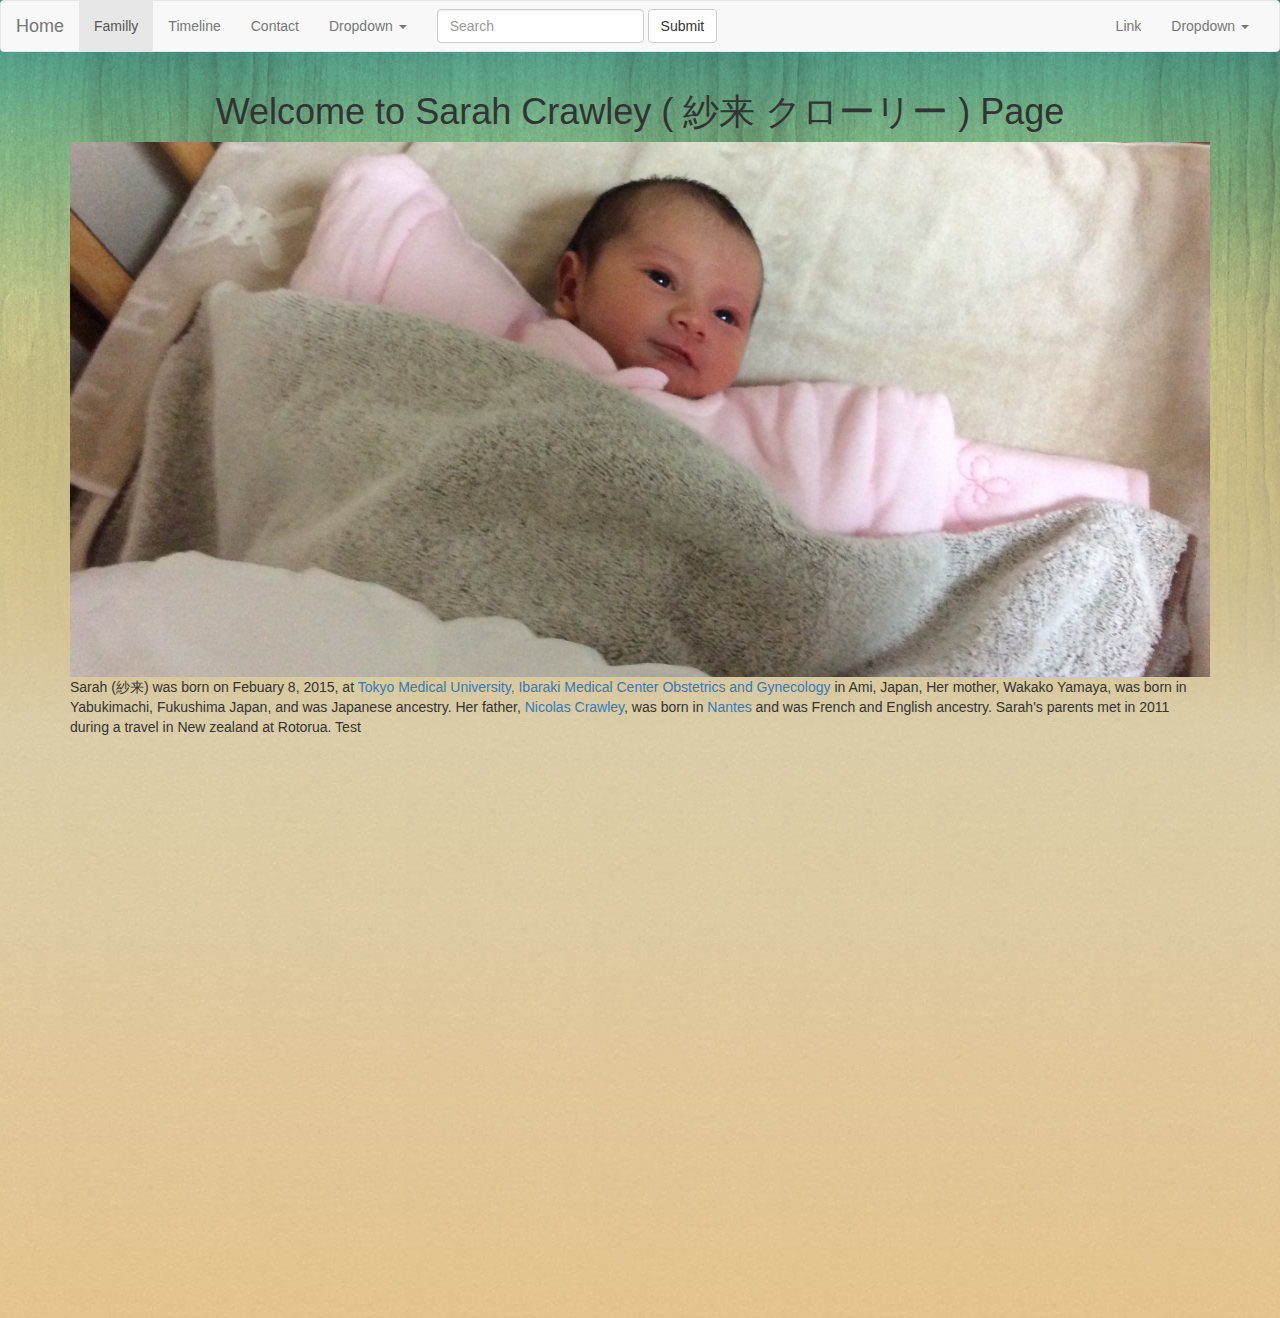
==== familly.html @ e09f09f4 "add meta data" ====
<!doctype html>
<html class="no-js" lang="">
<head>
    <meta charset="utf-8">
    <meta http-equiv="X-UA-Compatible" content="IE=edge">
    <title>Sarah Crawley  ( 紗来 クローリー )</title>
    <meta name="description" content="Sarah crawley (紗来 クローリー ) page">
    <meta name="viewport" content="width=device-width, initial-scale=1">
    <meta name="Keywords" lang="fr" content="sarah,crawley" />
    <meta name="Identifier-URL" content="http://sarahcrawley.fr/" />
    <meta name="Publisher" content="Nicolas Crawley" />
    <meta name="Copyright" content="(c) 2015 Nicolas Crawley" />
    <link rel="apple-touch-icon" href="apple-touch-icon.png">
    <!-- Place favicon.ico in the root directory -->

    <link rel="stylesheet" href="css/normalize.css">
    <link rel="stylesheet" href="css/main.css">
    <link rel="stylesheet" href="css/sarah.css">
    <!-- Latest compiled and minified CSS -->
    <link rel="stylesheet" href="https://maxcdn.bootstrapcdn.com/bootstrap/3.3.4/css/bootstrap.min.css">

    <script src="js/vendor/modernizr-2.8.3.min.js"></script>
</head>
<body class="background">
<!--[if lt IE 8]>
<p class="browserupgrade">You are using an <strong>outdated</strong> browser. Please <a href="http://browsehappy.com/">upgrade your browser</a> to improve your experience.</p>
<![endif]-->


<nav class="navbar navbar-default">
    <div class="container-fluid">
        <!-- Brand and toggle get grouped for better mobile display -->
        <div class="navbar-header">
            <button type="button" class="navbar-toggle collapsed" data-toggle="collapse" data-target="#bs-example-navbar-collapse-1">
                <span class="sr-only">Toggle navigation</span>
                <span class="icon-bar"></span>
                <span class="icon-bar"></span>
                <span class="icon-bar"></span>
            </button>
            <a class="navbar-brand" href="#">Home</a>
        </div>

        <!-- Collect the nav links, forms, and other content for toggling -->
        <div class="collapse navbar-collapse" id="bs-example-navbar-collapse-1">
            <ul class="nav navbar-nav">
                <li class="active"><a href="#">Familly <span class="sr-only">(current)</span></a></li>
                <li><a href="#">Timeline</a></li>
                <li><a href="#">Contact</a></li>
                <li class="dropdown">
                    <a href="#" class="dropdown-toggle" data-toggle="dropdown" role="button" aria-expanded="false">Dropdown <span class="caret"></span></a>
                    <ul class="dropdown-menu" role="menu">
                        <li><a href="#">Action</a></li>
                        <li><a href="#">Another action</a></li>
                        <li><a href="#">Something else here</a></li>
                        <li class="divider"></li>
                        <li><a href="#">Separated link</a></li>
                        <li class="divider"></li>
                        <li><a href="#">One more separated link</a></li>
                    </ul>
                </li>
            </ul>
            <form class="navbar-form navbar-left" role="search">
                <div class="form-group">
                    <input type="text" class="form-control" placeholder="Search">
                </div>
                <button type="submit" class="btn btn-default">Submit</button>
            </form>
            <ul class="nav navbar-nav navbar-right">
                <li><a href="#">Link</a></li>
                <li class="dropdown">
                    <a href="#" class="dropdown-toggle" data-toggle="dropdown" role="button" aria-expanded="false">Dropdown <span class="caret"></span></a>
                    <ul class="dropdown-menu" role="menu">
                        <li><a href="#">Action</a></li>
                        <li><a href="#">Another action</a></li>
                        <li><a href="#">Something else here</a></li>
                        <li class="divider"></li>
                        <li><a href="#">Separated link</a></li>
                    </ul>
                </li>
            </ul>
        </div><!-- /.navbar-collapse -->
    </div><!-- /.container-fluid -->
</nav>


<div class="container">

    <div align="center">
        <h1>Welcome to Sarah Crawley ( 紗来 クローリー ) Page</h1>
    </div>

    <img  src="img/IMG_2820.JPG" alt="sarah crawley" class="img-responsive"   >

    <div >
        Sarah (紗来) was born on Febuary 8, 2015, at <a target="_blank" href="http://f5.s901v.smilestart.ne.jp/news/article/2%E6%9C%888%E6%97%A5%E7%94%9F%E3%81%BE%E3%82%8C%E3%81%AE%E8%B5%A4%E3%81%A1%E3%82%83%E3%82%93">Tokyo Medical University, Ibaraki Medical Center Obstetrics and Gynecology</a> in Ami, Japan,
        Her mother, Wakako Yamaya, was born in Yabukimachi, Fukushima Japan, and was Japanese ancestry.
        Her father, <a target="_blank" href="http://www.crawley.fr">Nicolas Crawley</a>, was born in <a target="_blank" href="http://www.nantes.fr" >Nantes</a> and was French and English ancestry.
        Sarah's parents met in 2011 during a travel in New zealand at Rotorua.
        Test
    </div>


</div><!-- /.container -->



<!-- Placed at the end of the document so the pages load faster -->
<script src="bower_components/jquery/dist/jquery.min.js"></script>
<script src="bower_components/bootstrap/dist/js/bootstrap.min.js"></script>
<script src="js/plugins.js"></script>
<script src="js/main.js"></script>


<script>
    (function(b,o,i,l,e,r){b.GoogleAnalyticsObject=l;b[l]||(b[l]=
            function(){(b[l].q=b[l].q||[]).push(arguments)});b[l].l=+new Date;
        e=o.createElement(i);r=o.getElementsByTagName(i)[0];
        e.src='//www.google-analytics.com/analytics.js';
        r.parentNode.insertBefore(e,r)}(window,document,'script','ga'));
    ga('create','UA-61285457-1','auto');ga('send','pageview');
</script>
</body>
</html>
---- css/main.css ----
/*! HTML5 Boilerplate v5.0.0 | MIT License | http://h5bp.com/ */

/*
 * What follows is the result of much research on cross-browser styling.
 * Credit left inline and big thanks to Nicolas Gallagher, Jonathan Neal,
 * Kroc Camen, and the H5BP dev community and team.
 */

/* ==========================================================================
   Base styles: opinionated defaults
   ========================================================================== */

html {
    color: #222;
    font-size: 1em;
    line-height: 1.4;
}

/*
 * Remove text-shadow in selection highlight:
 * https://twitter.com/miketaylr/status/12228805301
 *
 * These selection rule sets have to be separate.
 * Customize the background color to match your design.
 */

::-moz-selection {
    background: #b3d4fc;
    text-shadow: none;
}

::selection {
    background: #b3d4fc;
    text-shadow: none;
}

/*
 * A better looking default horizontal rule
 */

hr {
    display: block;
    height: 1px;
    border: 0;
    border-top: 1px solid #ccc;
    margin: 1em 0;
    padding: 0;
}

/*
 * Remove the gap between audio, canvas, iframes,
 * images, videos and the bottom of their containers:
 * https://github.com/h5bp/html5-boilerplate/issues/440
 */

audio,
canvas,
iframe,
img,
svg,
video {
    vertical-align: middle;
}

/*
 * Remove default fieldset styles.
 */

fieldset {
    border: 0;
    margin: 0;
    padding: 0;
}

/*
 * Allow only vertical resizing of textareas.
 */

textarea {
    resize: vertical;
}

/* ==========================================================================
   Browser Upgrade Prompt
   ========================================================================== */

.browserupgrade {
    margin: 0.2em 0;
    background: #ccc;
    color: #000;
    padding: 0.2em 0;
}

/* ==========================================================================
   Author's custom styles
   ========================================================================== */

















/* ==========================================================================
   Helper classes
   ========================================================================== */

/*
 * Hide visually and from screen readers:
 * http://juicystudio.com/article/screen-readers-display-none.php
 */

.hidden {
    display: none !important;
    visibility: hidden;
}

/*
 * Hide only visually, but have it available for screen readers:
 * http://snook.ca/archives/html_and_css/hiding-content-for-accessibility
 */

.visuallyhidden {
    border: 0;
    clip: rect(0 0 0 0);
    height: 1px;
    margin: -1px;
    overflow: hidden;
    padding: 0;
    position: absolute;
    width: 1px;
}

/*
 * Extends the .visuallyhidden class to allow the element
 * to be focusable when navigated to via the keyboard:
 * https://www.drupal.org/node/897638
 */

.visuallyhidden.focusable:active,
.visuallyhidden.focusable:focus {
    clip: auto;
    height: auto;
    margin: 0;
    overflow: visible;
    position: static;
    width: auto;
}

/*
 * Hide visually and from screen readers, but maintain layout
 */

.invisible {
    visibility: hidden;
}

/*
 * Clearfix: contain floats
 *
 * For modern browsers
 * 1. The space content is one way to avoid an Opera bug when the
 *    `contenteditable` attribute is included anywhere else in the document.
 *    Otherwise it causes space to appear at the top and bottom of elements
 *    that receive the `clearfix` class.
 * 2. The use of `table` rather than `block` is only necessary if using
 *    `:before` to contain the top-margins of child elements.
 */

.clearfix:before,
.clearfix:after {
    content: " "; /* 1 */
    display: table; /* 2 */
}

.clearfix:after {
    clear: both;
}

/* ==========================================================================
   EXAMPLE Media Queries for Responsive Design.
   These examples override the primary ('mobile first') styles.
   Modify as content requires.
   ========================================================================== */

@media only screen and (min-width: 35em) {
    /* Style adjustments for viewports that meet the condition */
}

@media print,
       (-o-min-device-pixel-ratio: 5/4),
       (-webkit-min-device-pixel-ratio: 1.25),
       (min-resolution: 120dpi) {
    /* Style adjustments for high resolution devices */
}

/* ==========================================================================
   Print styles.
   Inlined to avoid the additional HTTP request:
   http://www.phpied.com/delay-loading-your-print-css/
   ========================================================================== */

@media print {
    *,
    *:before,
    *:after {
        background: transparent !important;
        color: #000 !important; /* Black prints faster:
                                   http://www.sanbeiji.com/archives/953 */
        box-shadow: none !important;
        text-shadow: none !important;
    }

    a,
    a:visited {
        text-decoration: underline;
    }

    a[href]:after {
        content: " (" attr(href) ")";
    }

    abbr[title]:after {
        content: " (" attr(title) ")";
    }

    /*
     * Don't show links that are fragment identifiers,
     * or use the `javascript:` pseudo protocol
     */

    a[href^="#"]:after,
    a[href^="javascript:"]:after {
        content: "";
    }

    pre,
    blockquote {
        border: 1px solid #999;
        page-break-inside: avoid;
    }

    /*
     * Printing Tables:
     * http://css-discuss.incutio.com/wiki/Printing_Tables
     */

    thead {
        display: table-header-group;
    }

    tr,
    img {
        page-break-inside: avoid;
    }

    img {
        max-width: 100% !important;
    }

    p,
    h2,
    h3 {
        orphans: 3;
        widows: 3;
    }

    h2,
    h3 {
        page-break-after: avoid;
    }
}
---- css/sarah.css ----
.background {
    background: url(../img/bg-pattern.jpg) repeat-x center top;
    min-height: 1318px;
}
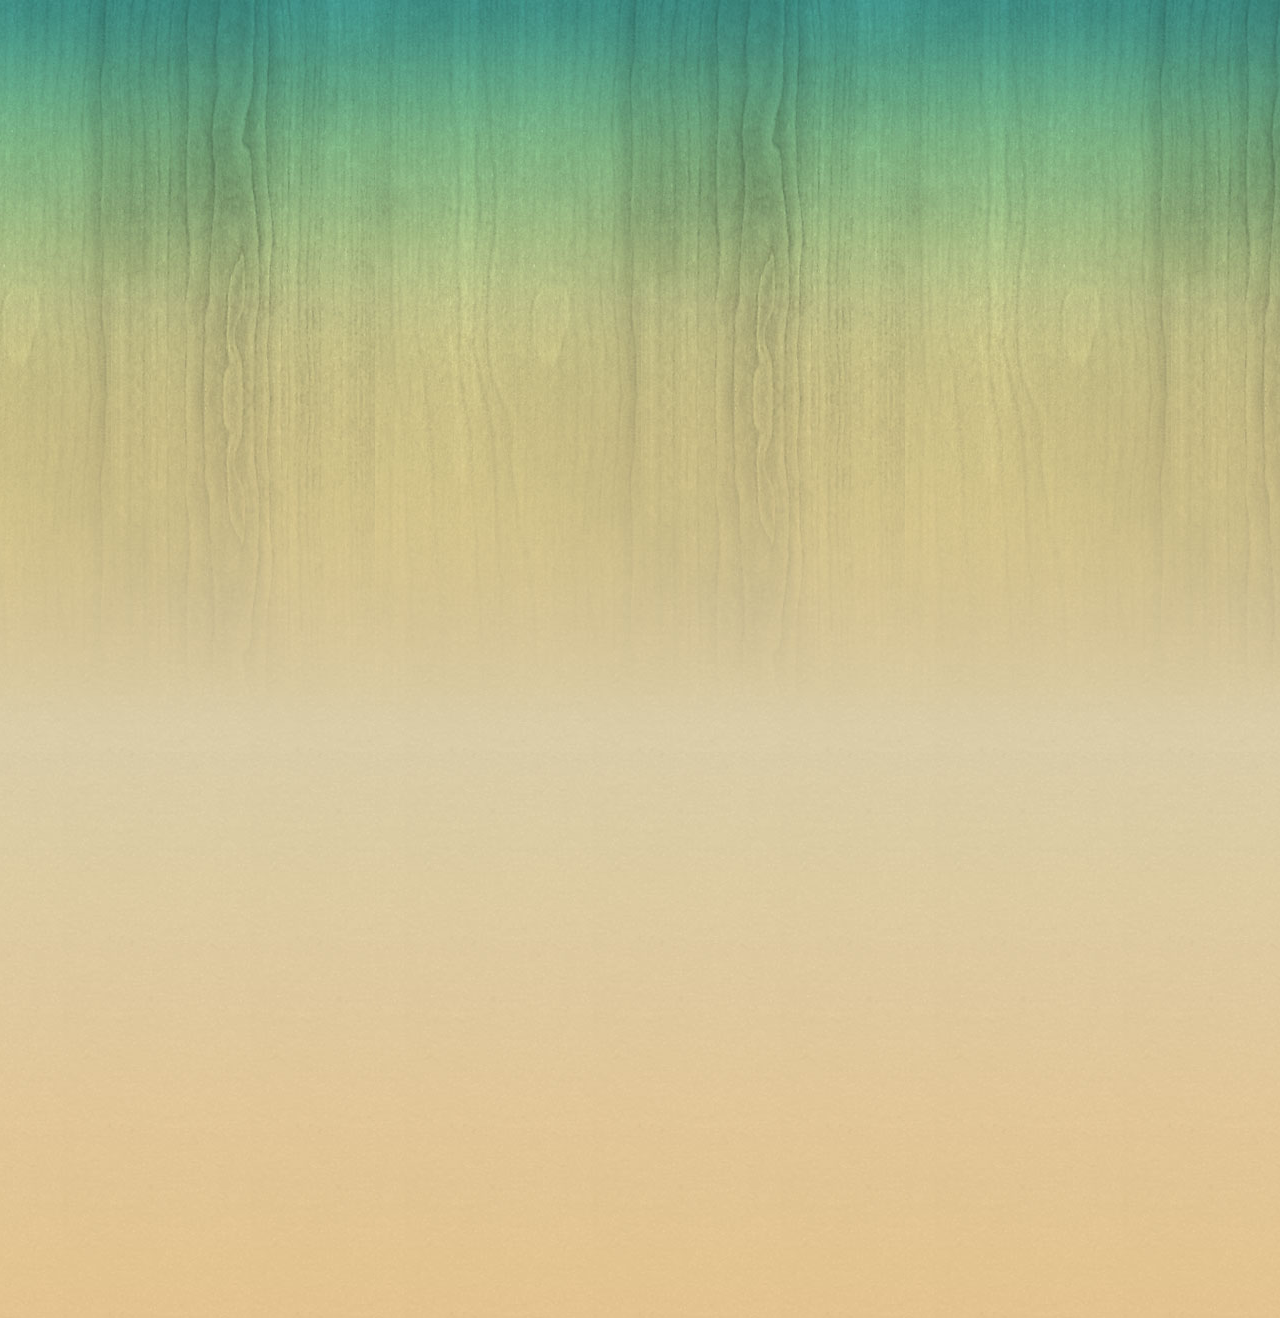
==== commit fd81d852: "change menu" ====
--- a/familly.html
+++ b/familly.html
@@ -22,103 +22,7 @@
     <script src="js/vendor/modernizr-2.8.3.min.js"></script>
 </head>
 <body class="background">
-<!--[if lt IE 8]>
-<p class="browserupgrade">You are using an <strong>outdated</strong> browser. Please <a href="http://browsehappy.com/">upgrade your browser</a> to improve your experience.</p>
-<![endif]-->
 
-
-<nav class="navbar navbar-default">
-    <div class="container-fluid">
-        <!-- Brand and toggle get grouped for better mobile display -->
-        <div class="navbar-header">
-            <button type="button" class="navbar-toggle collapsed" data-toggle="collapse" data-target="#bs-example-navbar-collapse-1">
-                <span class="sr-only">Toggle navigation</span>
-                <span class="icon-bar"></span>
-                <span class="icon-bar"></span>
-                <span class="icon-bar"></span>
-            </button>
-            <a class="navbar-brand" href="#">Home</a>
-        </div>
-
-        <!-- Collect the nav links, forms, and other content for toggling -->
-        <div class="collapse navbar-collapse" id="bs-example-navbar-collapse-1">
-            <ul class="nav navbar-nav">
-                <li class="active"><a href="#">Familly <span class="sr-only">(current)</span></a></li>
-                <li><a href="#">Timeline</a></li>
-                <li><a href="#">Contact</a></li>
-                <li class="dropdown">
-                    <a href="#" class="dropdown-toggle" data-toggle="dropdown" role="button" aria-expanded="false">Dropdown <span class="caret"></span></a>
-                    <ul class="dropdown-menu" role="menu">
-                        <li><a href="#">Action</a></li>
-                        <li><a href="#">Another action</a></li>
-                        <li><a href="#">Something else here</a></li>
-                        <li class="divider"></li>
-                        <li><a href="#">Separated link</a></li>
-                        <li class="divider"></li>
-                        <li><a href="#">One more separated link</a></li>
-                    </ul>
-                </li>
-            </ul>
-            <form class="navbar-form navbar-left" role="search">
-                <div class="form-group">
-                    <input type="text" class="form-control" placeholder="Search">
-                </div>
-                <button type="submit" class="btn btn-default">Submit</button>
-            </form>
-            <ul class="nav navbar-nav navbar-right">
-                <li><a href="#">Link</a></li>
-                <li class="dropdown">
-                    <a href="#" class="dropdown-toggle" data-toggle="dropdown" role="button" aria-expanded="false">Dropdown <span class="caret"></span></a>
-                    <ul class="dropdown-menu" role="menu">
-                        <li><a href="#">Action</a></li>
-                        <li><a href="#">Another action</a></li>
-                        <li><a href="#">Something else here</a></li>
-                        <li class="divider"></li>
-                        <li><a href="#">Separated link</a></li>
-                    </ul>
-                </li>
-            </ul>
-        </div><!-- /.navbar-collapse -->
-    </div><!-- /.container-fluid -->
-</nav>
-
-
-<div class="container">
-
-    <div align="center">
-        <h1>Welcome to Sarah Crawley ( 紗来 クローリー ) Page</h1>
-    </div>
-
-    <img  src="img/IMG_2820.JPG" alt="sarah crawley" class="img-responsive"   >
-
-    <div >
-        Sarah (紗来) was born on Febuary 8, 2015, at <a target="_blank" href="http://f5.s901v.smilestart.ne.jp/news/article/2%E6%9C%888%E6%97%A5%E7%94%9F%E3%81%BE%E3%82%8C%E3%81%AE%E8%B5%A4%E3%81%A1%E3%82%83%E3%82%93">Tokyo Medical University, Ibaraki Medical Center Obstetrics and Gynecology</a> in Ami, Japan,
-        Her mother, Wakako Yamaya, was born in Yabukimachi, Fukushima Japan, and was Japanese ancestry.
-        Her father, <a target="_blank" href="http://www.crawley.fr">Nicolas Crawley</a>, was born in <a target="_blank" href="http://www.nantes.fr" >Nantes</a> and was French and English ancestry.
-        Sarah's parents met in 2011 during a travel in New zealand at Rotorua.
-        Test
-    </div>
-
-
-</div><!-- /.container -->
-
-
-
-<!-- Placed at the end of the document so the pages load faster -->
-<script src="bower_components/jquery/dist/jquery.min.js"></script>
-<script src="bower_components/bootstrap/dist/js/bootstrap.min.js"></script>
-<script src="js/plugins.js"></script>
-<script src="js/main.js"></script>
-
-
-<script>
-    (function(b,o,i,l,e,r){b.GoogleAnalyticsObject=l;b[l]||(b[l]=
-            function(){(b[l].q=b[l].q||[]).push(arguments)});b[l].l=+new Date;
-        e=o.createElement(i);r=o.getElementsByTagName(i)[0];
-        e.src='//www.google-analytics.com/analytics.js';
-        r.parentNode.insertBefore(e,r)}(window,document,'script','ga'));
-    ga('create','UA-61285457-1','auto');ga('send','pageview');
-</script>
 </body>
 </html>
 
